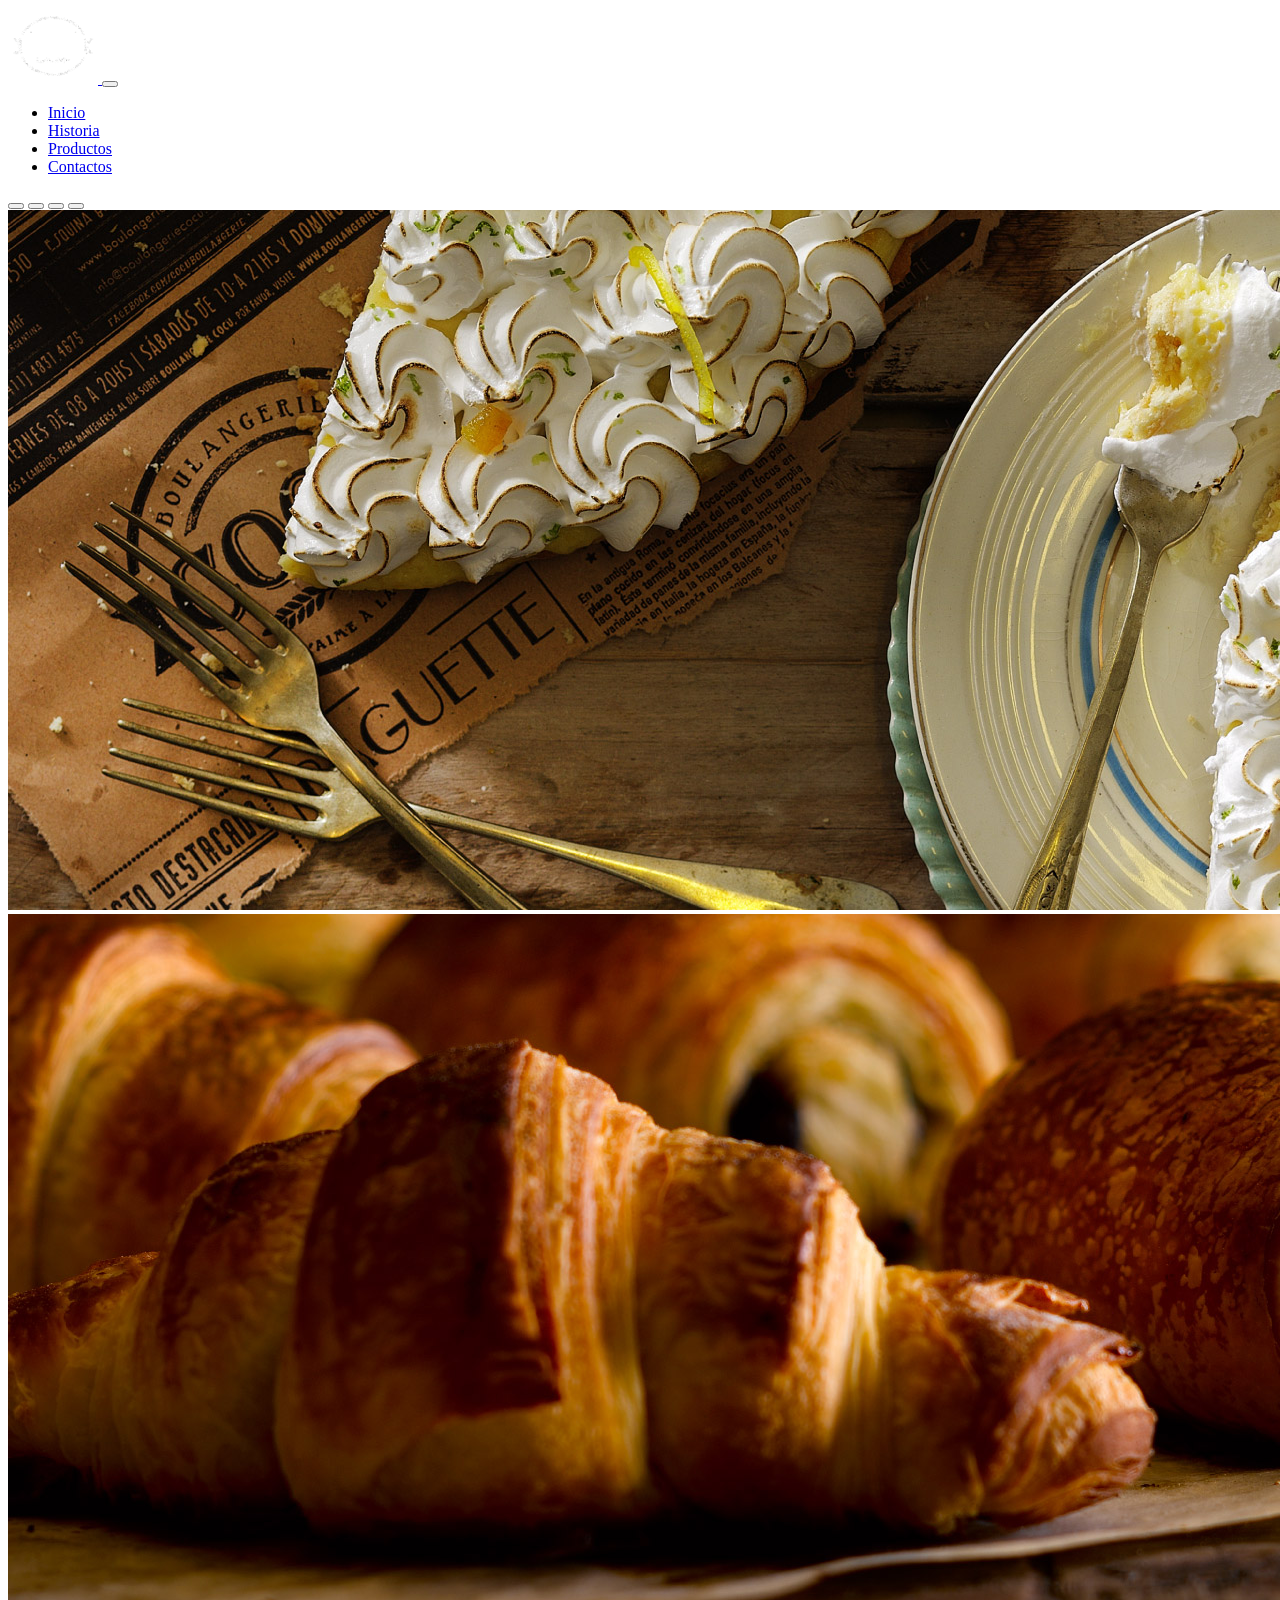
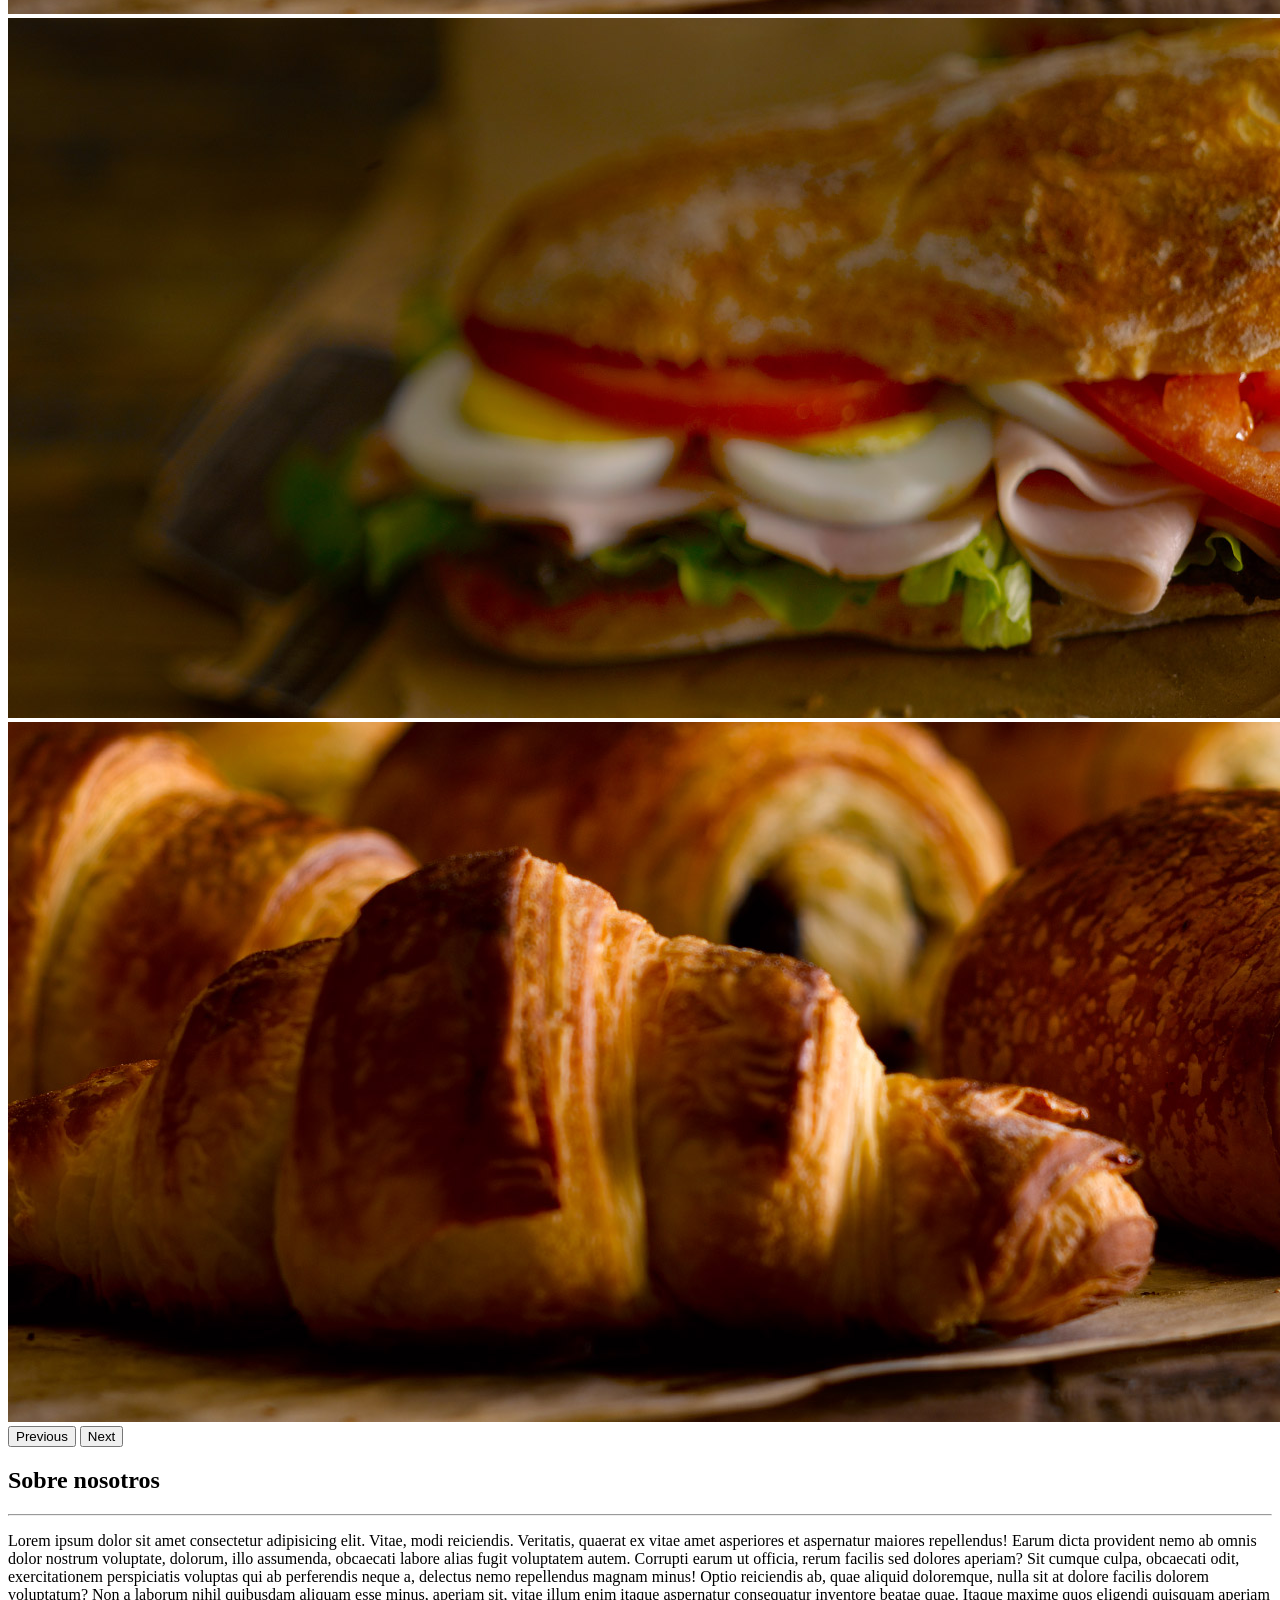
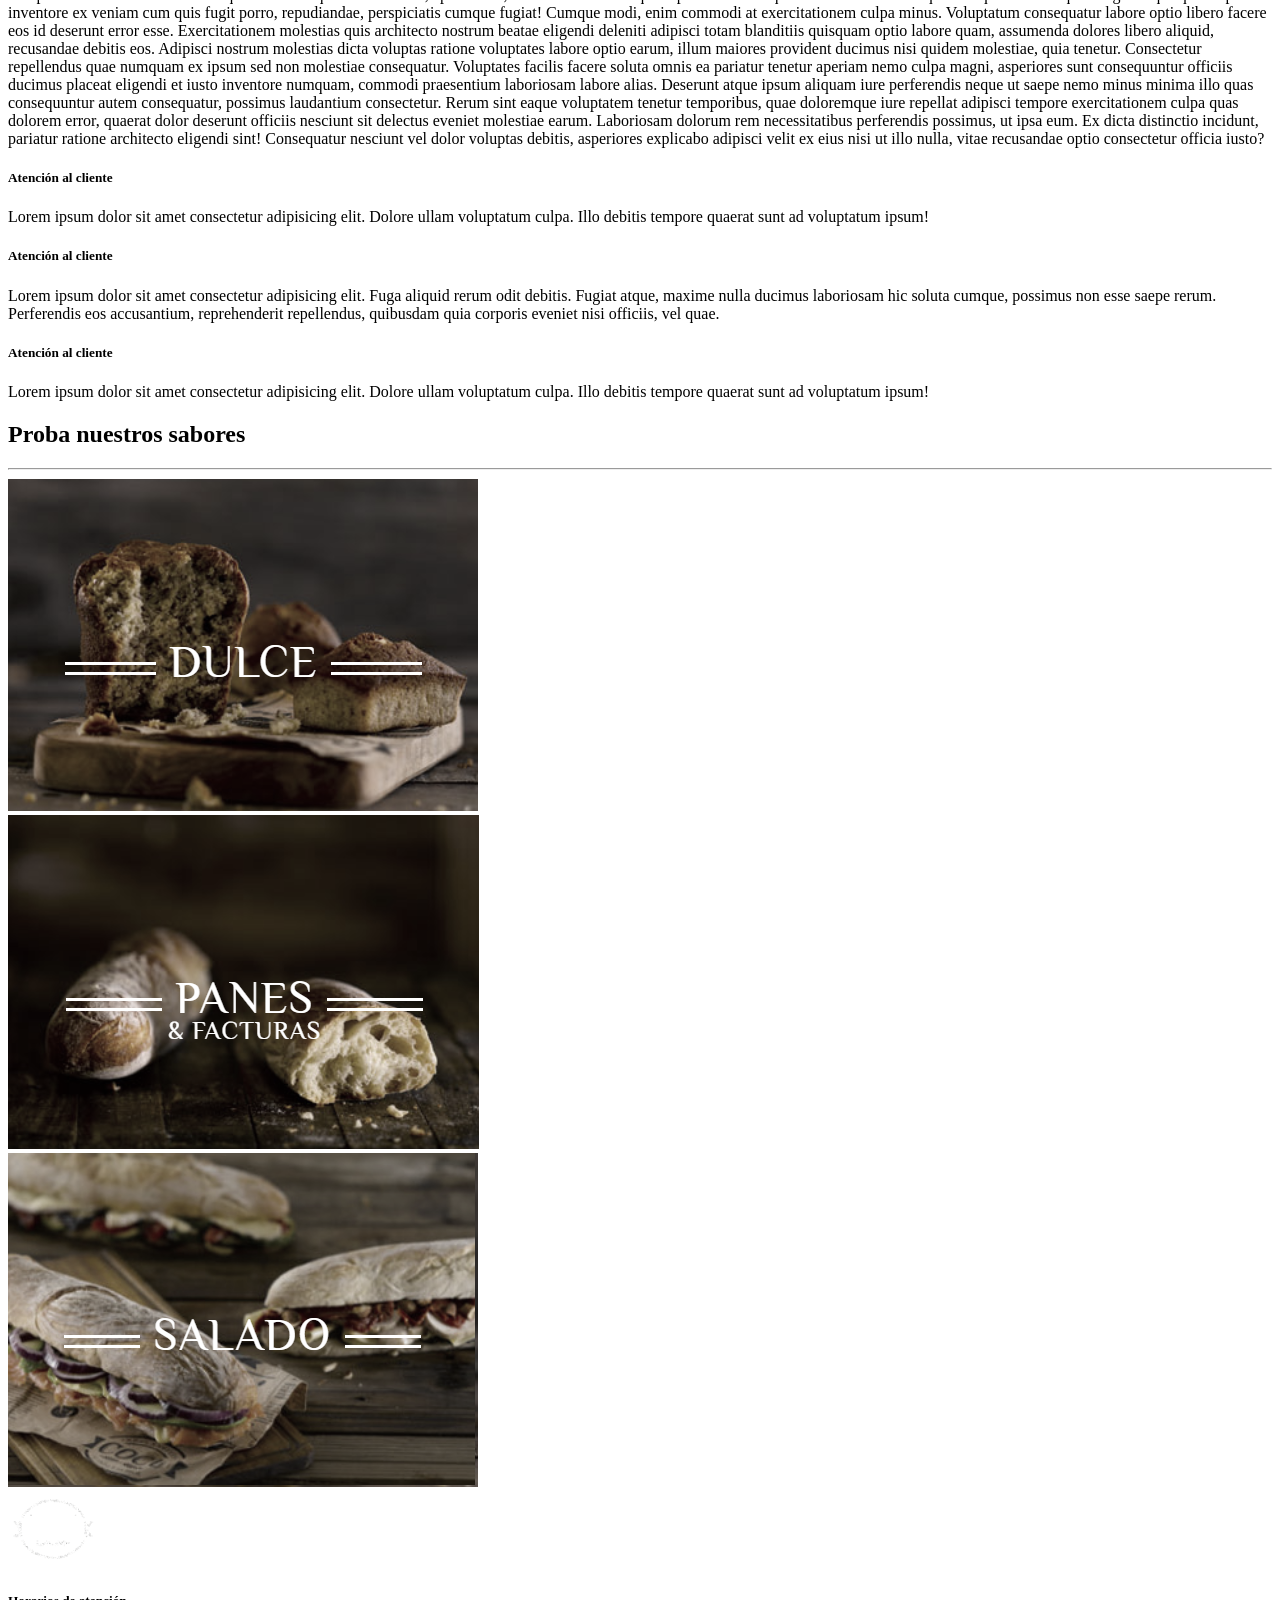
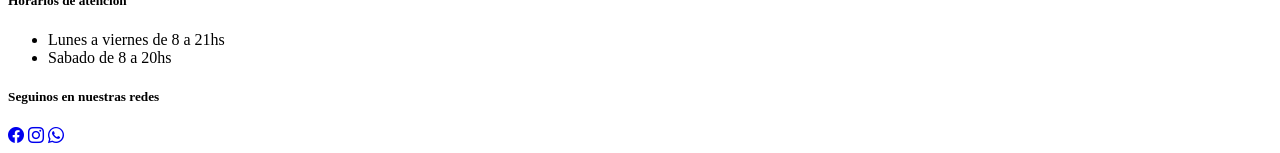
==== index.html @ 2f3efe37 "primera rama panaderia cocu" ====
<!DOCTYPE html>
<html lang="es">
  <head>
    <meta charset="UTF-8" />
    <meta http-equiv="X-UA-Compatible" content="IE=edge" />
    <meta name="viewport" content="width=device-width, initial-scale=1.0" />
    <!-- agregas las 3 etiquetas meta -->
    <link rel="stylesheet" href="./css/bootstrap.min.css" />
    <link
      rel="stylesheet"
      href="https://cdn.jsdelivr.net/npm/bootstrap-icons@1.10.2/font/bootstrap-icons.css"
    />
    <link rel="stylesheet" href="./css/style.css" />
    <title>Panaderia Cocu</title>
  </head>
  <body>
    <header>
      <nav class="navbar navbar-expand-lg bg-dark navbar-dark">
        <div class="container">
          <a class="navbar-brand" href="index.html">
            <img
              src="./img/cocu_logo-450.png"
              alt="logo panaderia cocu"
              width="90px"
            />
          </a>
          <button
            class="navbar-toggler"
            type="button"
            data-bs-toggle="collapse"
            data-bs-target="#navbarSupportedContent"
            aria-controls="navbarSupportedContent"
            aria-expanded="false"
            aria-label="Toggle navigation"
          >
            <span class="navbar-toggler-icon"></span>
          </button>
          <div class="collapse navbar-collapse" id="navbarSupportedContent">
            <ul class="navbar-nav ms-auto mb-2 mb-lg-0">
              <li class="nav-item">
                <a class="nav-link active" aria-current="page" href="index.html"
                  >Inicio</a
                >
              </li>
              <li class="nav-item">
                <a class="nav-link" href="./pages/historia.html">Historia</a>
              </li>
              <li class="nav-item">
                <a class="nav-link" href="./pages/productos.html">Productos</a>
              </li>
              <li class="nav-item">
                <a class="nav-link" href="./pages/contactos.html">Contactos</a>
              </li>
            </ul>
          </div>
        </div>
      </nav>
    </header>
    <main>
      <section id="bannerPrincipal" class="carousel slide" data-bs-ride="true">
        <div class="carousel-indicators">
          <button
            type="button"
            data-bs-target="#bannerPrincipal"
            data-bs-slide-to="0"
            class="active"
            aria-current="true"
            aria-label="Slide 1"
          ></button>
          <button
            type="button"
            data-bs-target="#bannerPrincipal"
            data-bs-slide-to="1"
            aria-label="Slide 2"
          ></button>
          <button
            type="button"
            data-bs-target="#bannerPrincipal"
            data-bs-slide-to="2"
            aria-label="Slide 3"
          ></button>
          <button
            type="button"
            data-bs-target="#bannerPrincipal"
            data-bs-slide-to="3"
            aria-label="Slide 4"
          ></button>
        </div>
        <div class="carousel-inner">
          <div class="carousel-item active">
            <img
              src="./img/slider_201603_lemonpie.jpg"
              class="d-block w-100 banner"
              alt="Lemon pie"
            />
          </div>
          <div class="carousel-item">
            <img
              src="./img/slider_201603_painchoco.jpg"
              class="d-block w-100 banner"
              alt="Facturas"
            />
          </div>
          <div class="carousel-item">
            <img
              src="./img/slider_201603_sandwich.jpg"
              class="d-block w-100 banner"
              alt="Sandwich"
            />
          </div>
          <div class="carousel-item">
            <img
              src="./img/slider_201603_painchoco.jpg"
              class="d-block w-100 banner"
              alt="Facturas"
            />
          </div>
        </div>
        <button
          class="carousel-control-prev"
          type="button"
          data-bs-target="#bannerPrincipal"
          data-bs-slide="prev"
        >
          <span class="carousel-control-prev-icon" aria-hidden="true"></span>
          <span class="visually-hidden">Previous</span>
        </button>
        <button
          class="carousel-control-next"
          type="button"
          data-bs-target="#bannerPrincipal"
          data-bs-slide="next"
        >
          <span class="carousel-control-next-icon" aria-hidden="true"></span>
          <span class="visually-hidden">Next</span>
        </button>
      </section>
      <section class="container my-4">
        <h1 class="display-1 text-center">Sobre nosotros</h1>
        <hr />
        <p>
          Lorem ipsum dolor sit amet consectetur adipisicing elit. Vitae, modi
          reiciendis. Veritatis, quaerat ex vitae amet asperiores et aspernatur
          maiores repellendus! Earum dicta provident nemo ab omnis dolor nostrum
          voluptate, dolorum, illo assumenda, obcaecati labore alias fugit
          voluptatem autem. Corrupti earum ut officia, rerum facilis sed dolores
          aperiam? Sit cumque culpa, obcaecati odit, exercitationem perspiciatis
          voluptas qui ab perferendis neque a, delectus nemo repellendus magnam
          minus! Optio reiciendis ab, quae aliquid doloremque, nulla sit at
          dolore facilis dolorem voluptatum? Non a laborum nihil quibusdam
          aliquam esse minus, aperiam sit, vitae illum enim itaque aspernatur
          consequatur inventore beatae quae. Itaque maxime quos eligendi
          quisquam aperiam inventore ex veniam cum quis fugit porro,
          repudiandae, perspiciatis cumque fugiat! Cumque modi, enim commodi at
          exercitationem culpa minus. Voluptatum consequatur labore optio libero
          facere eos id deserunt error esse. Exercitationem molestias quis
          architecto nostrum beatae eligendi deleniti adipisci totam blanditiis
          quisquam optio labore quam, assumenda dolores libero aliquid,
          recusandae debitis eos. Adipisci nostrum molestias dicta voluptas
          ratione voluptates labore optio earum, illum maiores provident ducimus
          nisi quidem molestiae, quia tenetur. Consectetur repellendus quae
          numquam ex ipsum sed non molestiae consequatur. Voluptates facilis
          facere soluta omnis ea pariatur tenetur aperiam nemo culpa magni,
          asperiores sunt consequuntur officiis ducimus placeat eligendi et
          iusto inventore numquam, commodi praesentium laboriosam labore alias.
          Deserunt atque ipsum aliquam iure perferendis neque ut saepe nemo
          minus minima illo quas consequuntur autem consequatur, possimus
          laudantium consectetur. Rerum sint eaque voluptatem tenetur
          temporibus, quae doloremque iure repellat adipisci tempore
          exercitationem culpa quas dolorem error, quaerat dolor deserunt
          officiis nesciunt sit delectus eveniet molestiae earum. Laboriosam
          dolorum rem necessitatibus perferendis possimus, ut ipsa eum. Ex dicta
          distinctio incidunt, pariatur ratione architecto eligendi sint!
          Consequatur nesciunt vel dolor voluptas debitis, asperiores explicabo
          adipisci velit ex eius nisi ut illo nulla, vitae recusandae optio
          consectetur officia iusto?
        </p>
        <article class="row">
          <aside class="col-md-4 mb-3">
            <div class="card h-100">
              <div class="card-body">
                <h5 class="card-title text-center">Atención al cliente</h5>
                <p class="card-text">
                  Lorem ipsum dolor sit amet consectetur adipisicing elit.
                  Dolore ullam voluptatum culpa. Illo debitis tempore quaerat
                  sunt ad voluptatum ipsum!
                </p>
              </div>
            </div>
          </aside>
          <aside class="col-md-4 mb-3">
            <div class="card h-100">
              <div class="card-body">
                <h5 class="card-title text-center">Atención al cliente</h5>
                <p class="card-text">
                  Lorem ipsum dolor sit amet consectetur adipisicing elit. Fuga
                  aliquid rerum odit debitis. Fugiat atque, maxime nulla ducimus
                  laboriosam hic soluta cumque, possimus non esse saepe rerum.
                  Perferendis eos accusantium, reprehenderit repellendus,
                  quibusdam quia corporis eveniet nisi officiis, vel quae.
                </p>
              </div>
            </div>
          </aside>
          <aside class="col-md-4 mb-3">
            <div class="card h-100">
              <div class="card-body">
                <h5 class="card-title text-center">Atención al cliente</h5>
                <p class="card-text">
                  Lorem ipsum dolor sit amet consectetur adipisicing elit.
                  Dolore ullam voluptatum culpa. Illo debitis tempore quaerat
                  sunt ad voluptatum ipsum!
                </p>
              </div>
            </div>
          </aside>
        </article>
        <h2 class="display-2 text-center">Proba nuestros sabores</h2>
        <hr />
        <article class="row">
          <aside class="col-md-4 mb-3">
            <img src="./img/dulce.png" alt="Pan dulce" class="w-100 rounded-4 filtroCategorias" />
          </aside>
          <aside class="col-md-4 mb-3">
            <img src="./img/panyfactura.png" alt="Pan"  class="w-100 rounded-4 filtroCategorias"/>
          </aside>
          <aside class="col-md-4 mb-3">
            <img src="./img/salado.png" alt="Sandwich" class="w-100 rounded-4 filtroCategorias" />
          </aside>
        </article>
      </section>
    </main>
    <footer class="bg-dark text-secondary py-4">
      <section class="container">
        <article class="row">
          <aside class="col-12 col-md-4 text-center">
            <img
              src="./img/cocu_logo-450.png"
              alt="Logo panaderia cocu"
              width="90px"
            />
          </aside>
          <aside class="col-12 col-md-4">
            <h5>Horarios de atención</h5>
            <ul>
              <li>Lunes a viernes de 8 a 21hs</li>
              <li>Sabado de 8 a 20hs</li>
            </ul>
          </aside>
          <aside class="col-12 col-md-4">
            <h5>Seguinos en nuestras redes</h5>
            <div class="text-center text-md-start">
              <a href="./pages/error404.html" class="text-secondary fs-4"
                ><i class="bi bi-facebook"></i
              ></a>
              <a href="./pages/error404.html" class="text-secondary fs-4 mx-2"
                ><i class="bi bi-instagram"></i
              ></a>
              <a href="./pages/error404.html" class="text-secondary fs-4"
                ><i class="bi bi-whatsapp"></i
              ></a>
            </div>
          </aside>
        </article>
      </section>
    </footer>
    <script src="./js/bootstrap.min.js"></script>
  </body>
</html>
---- css/style.css ----
body{
    display: flex;
    flex-direction: column;
    min-height: 100vh;
}

main{
    flex-grow: 1;
}

.filtroCategorias{
    filter: grayscale(60%);
}

.filtroCategorias:hover{
    filter: grayscale(0);
    transition: 400ms;
}

@media all and (max-width:767px){
    .banner{
        height: 250px;
        object-fit: cover;
    }
}
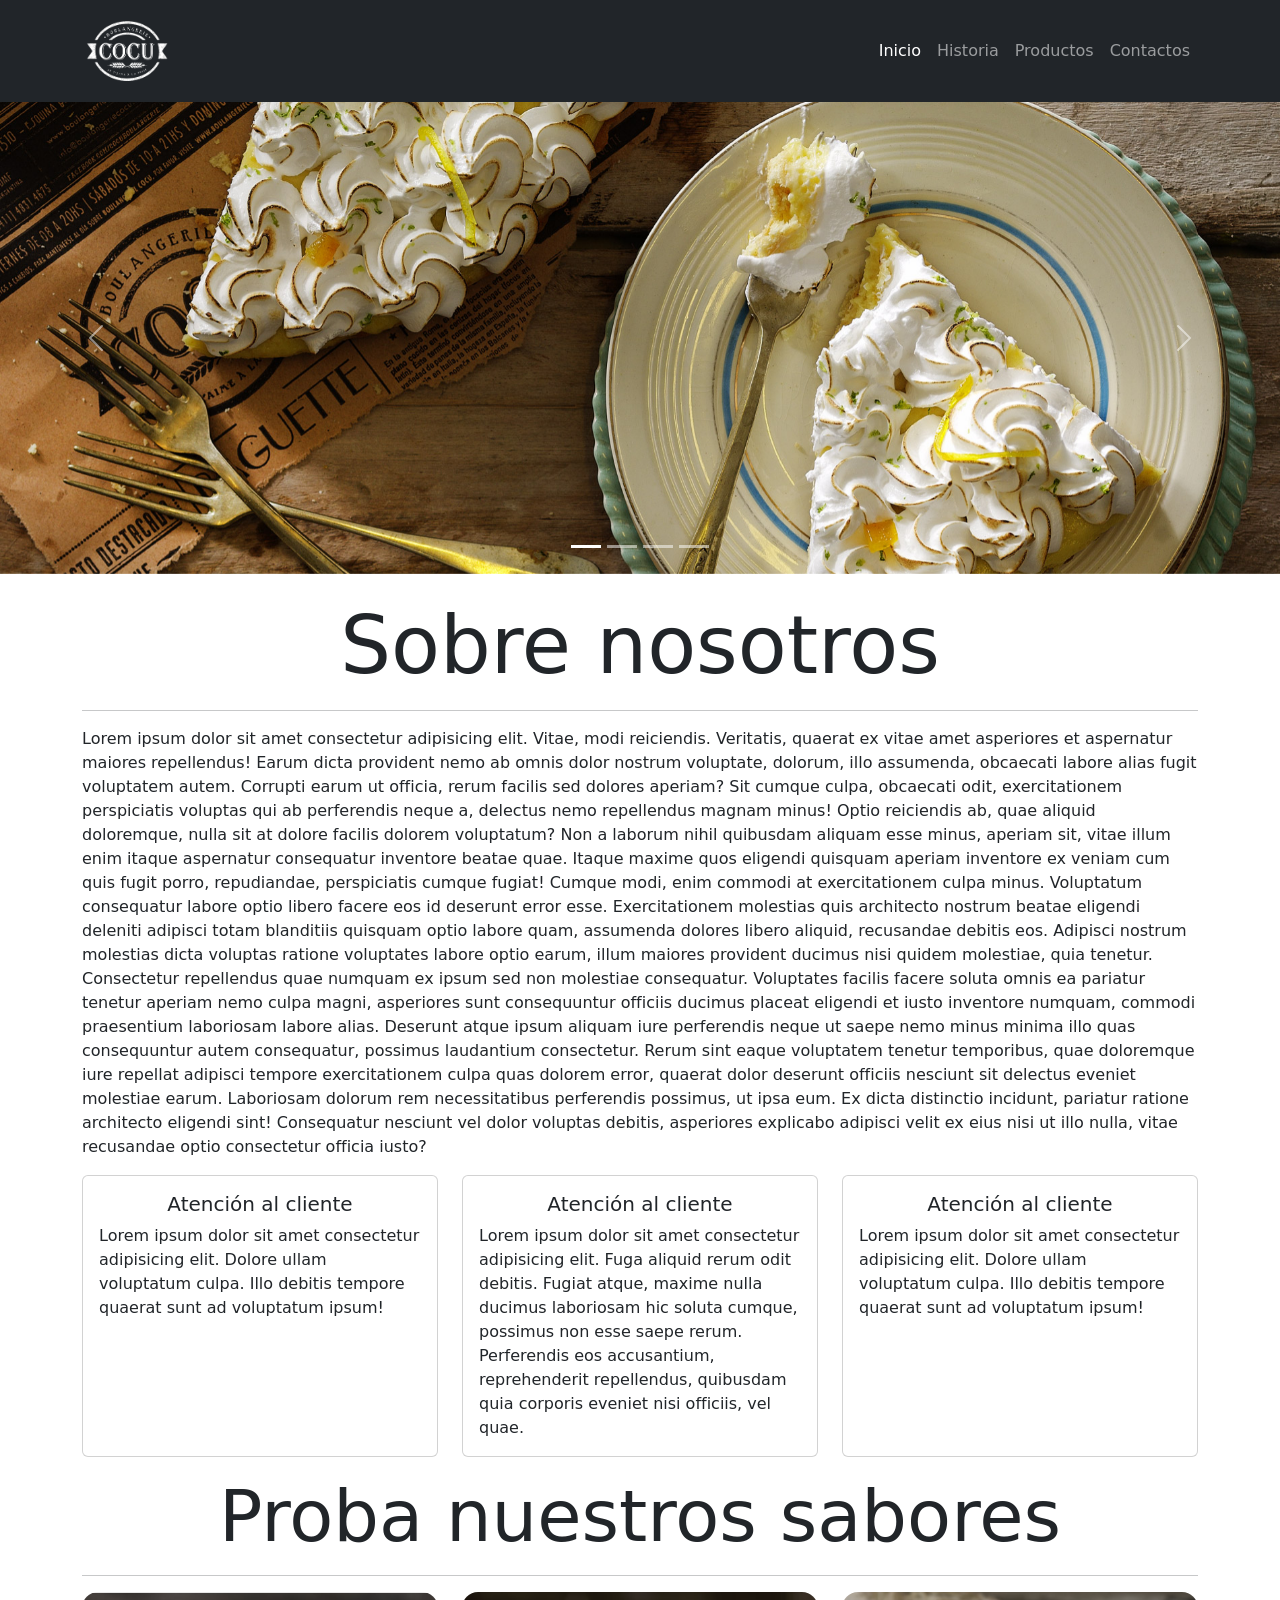
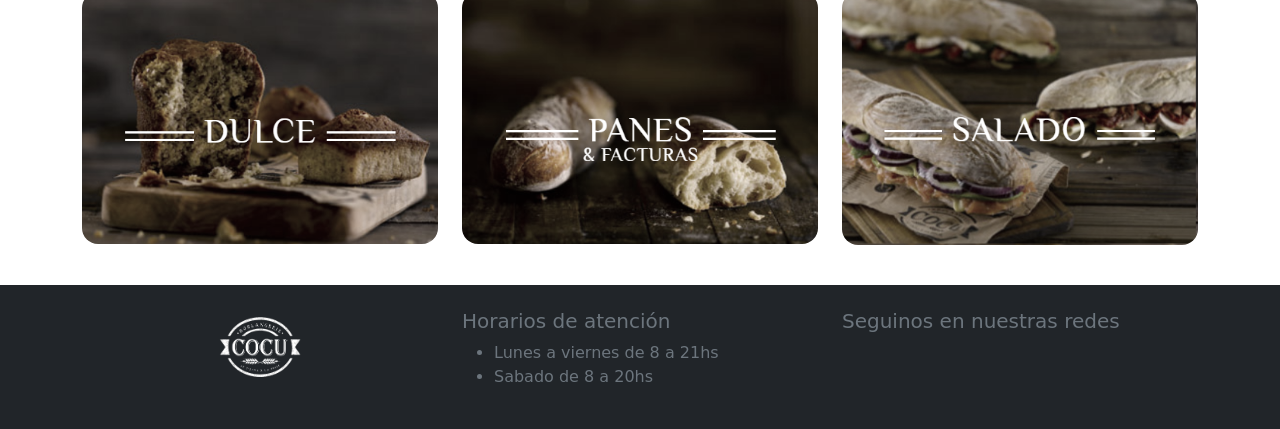
==== commit c836cebc: "cambie las rutas de bootrap js , css y elimine la carpeta js" ====
--- a/index.html
+++ b/index.html
@@ -8,7 +8,7 @@
     <link rel="stylesheet" href="./css/bootstrap.min.css" />
     <link
       rel="stylesheet"
-      href="https://cdn.jsdelivr.net/npm/bootstrap-icons@1.10.2/font/bootstrap-icons.css"
+      href="https://cdn.jsdelivr.net/npm/bootstrap@5.3.0-alpha1/dist/css/bootstrap.min.css"
     />
     <link rel="stylesheet" href="./css/style.css" />
     <title>Panaderia Cocu</title>
@@ -264,6 +264,6 @@
         </article>
       </section>
     </footer>
-    <script src="./js/bootstrap.min.js"></script>
+    <script src="https://cdn.jsdelivr.net/npm/bootstrap@5.3.0-alpha1/dist/js/bootstrap.bundle.min.js"></script>
   </body>
 </html>
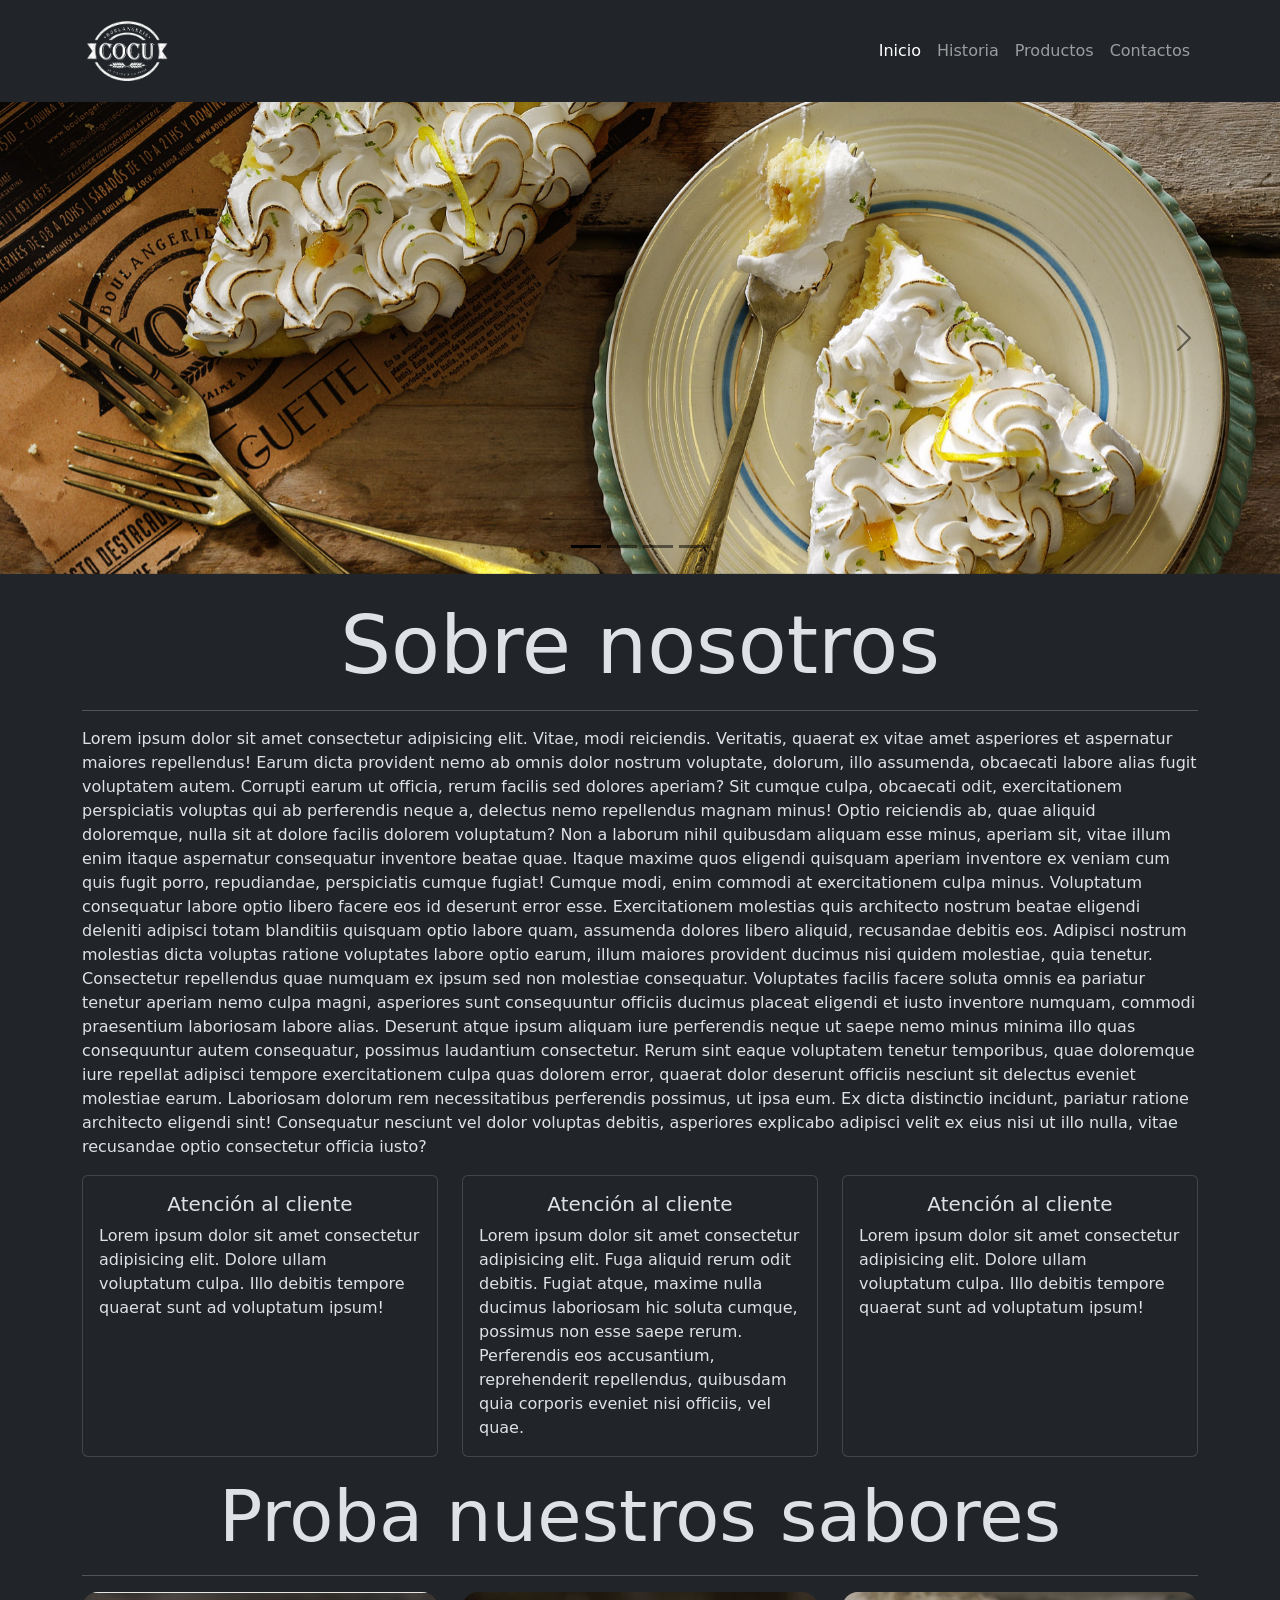
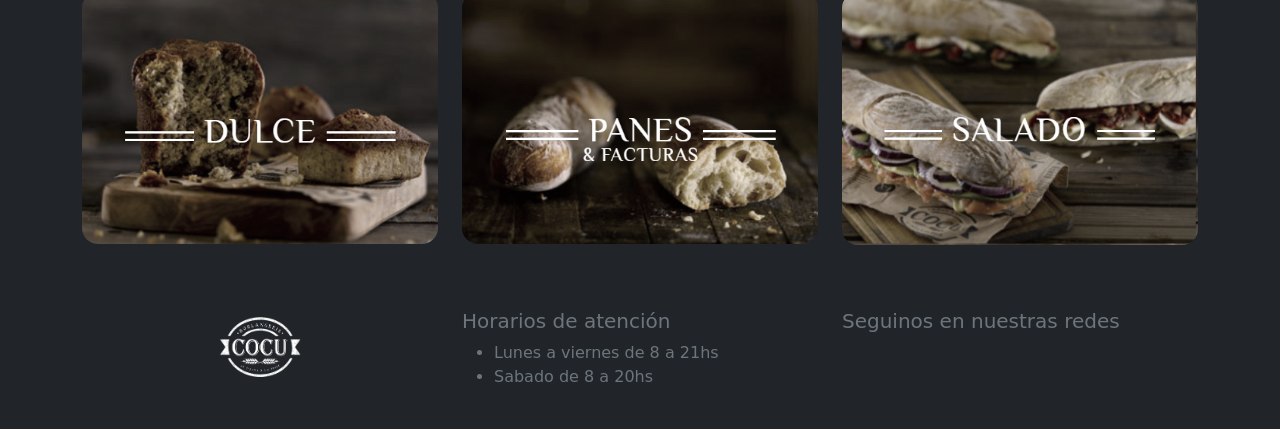
==== commit 598cc709: "cambie el tema de la pagina por oscuro" ====
--- a/index.html
+++ b/index.html
@@ -1,5 +1,5 @@
 <!DOCTYPE html>
-<html lang="es">
+<html lang="es" data-bs-theme="dark">
   <head>
     <meta charset="UTF-8" />
     <meta http-equiv="X-UA-Compatible" content="IE=edge" />
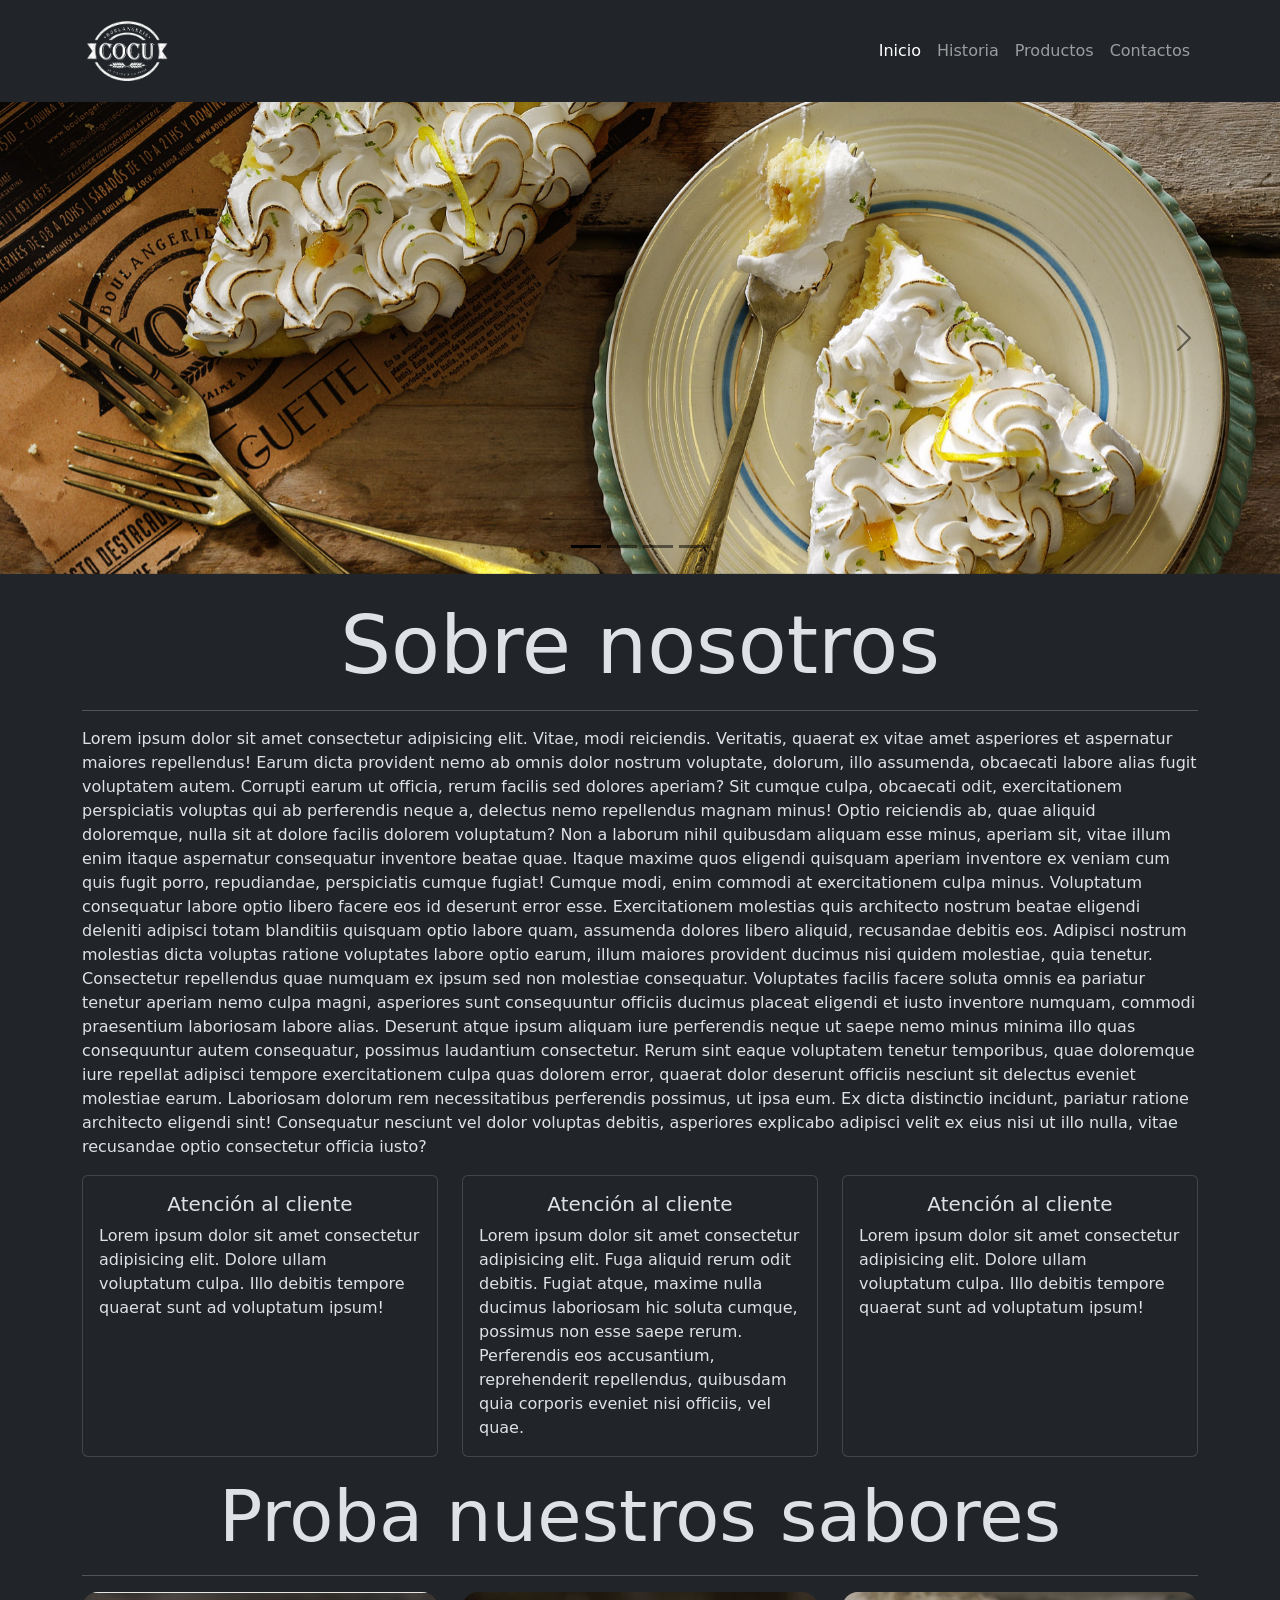
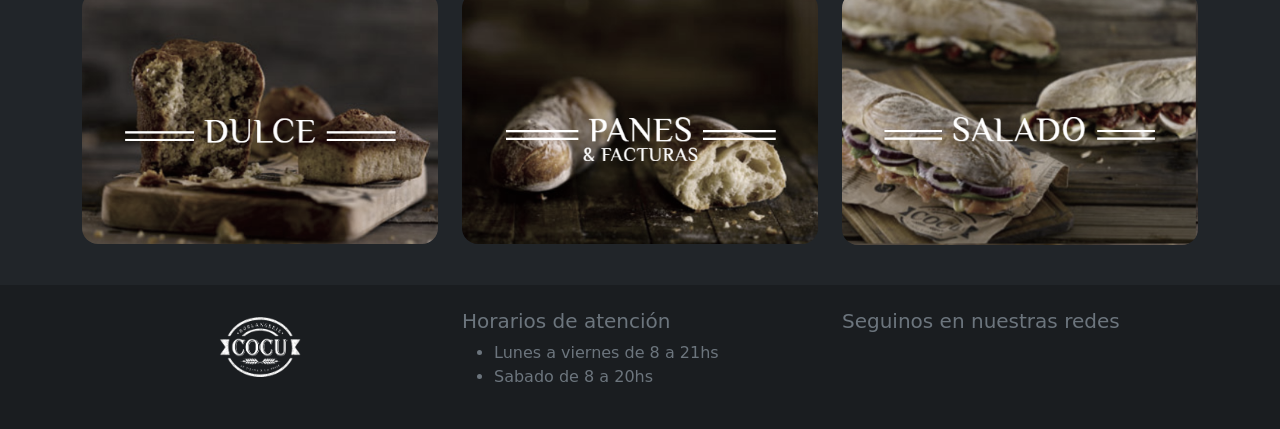
==== commit 3dd02de2: "agregue footer subtle" ====
--- a/index.html
+++ b/index.html
@@ -230,7 +230,7 @@
         </article>
       </section>
     </main>
-    <footer class="bg-dark text-secondary py-4">
+    <footer class="bg-dark-subtle text-secondary py-4">
       <section class="container">
         <article class="row">
           <aside class="col-12 col-md-4 text-center">
